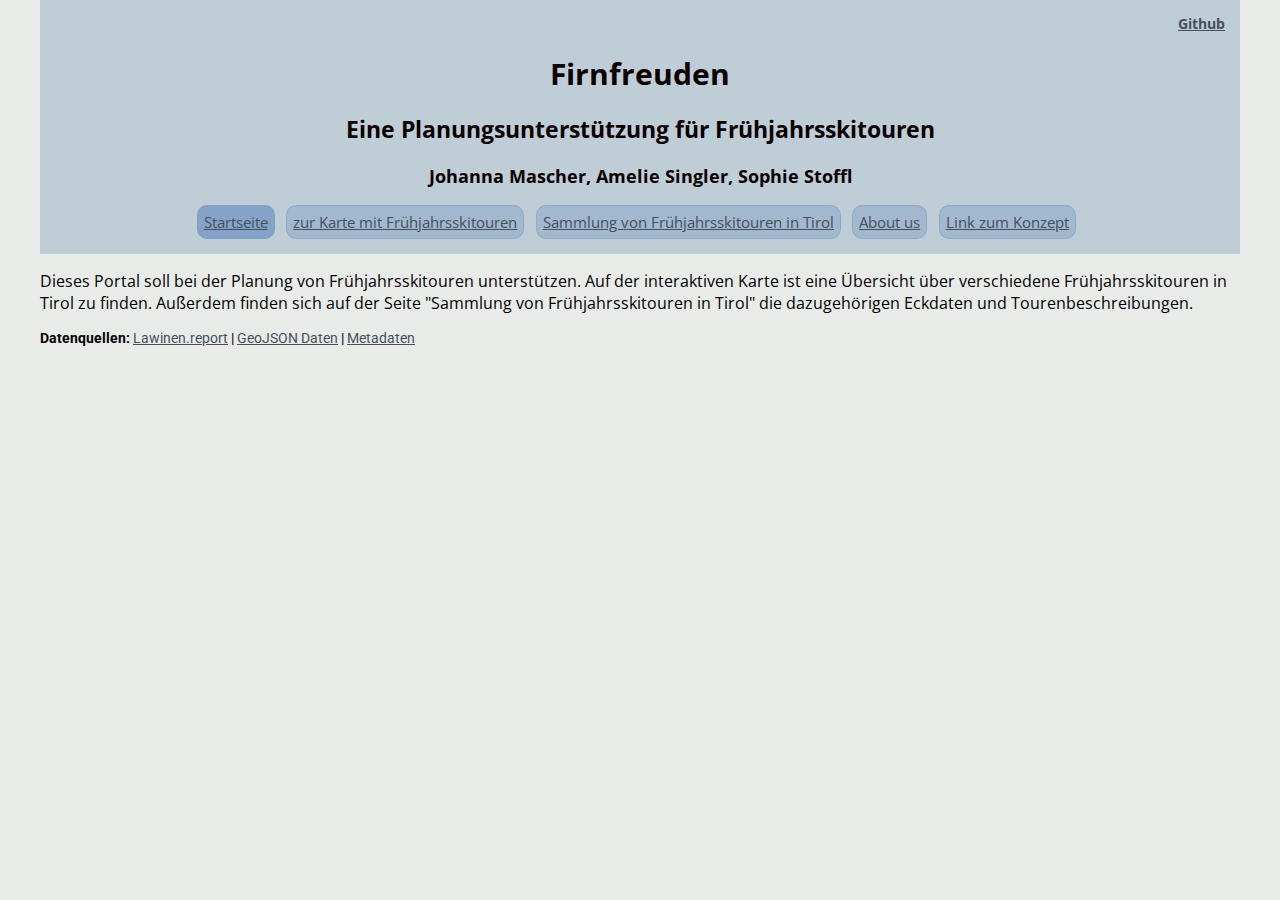
==== index.html @ 0328d32a "verweise skitourenbeschreibungen berichtigt" ====
<!DOCTYPE html>
<html lang="en">

<head>
    <meta charset="UTF-8">
    <meta name="viewport" content="width=device-width, initial-scale=1.0">
    <title>Firnfreuden</title>

    <!-- Font Awesome -->
    <link rel="stylesheet" href="https://cdnjs.cloudflare.com/ajax/libs/font-awesome/6.4.0/css/all.min.css"
        integrity="sha512-iecdLmaskl7CVkqkXNQ/ZH/XLlvWZOJyj7Yy7tcenmpD1ypASozpmT/E0iPtmFIB46ZmdtAc9eNBvH0H/ZpiBw=="
        crossorigin="anonymous" referrerpolicy="no-referrer" />

    <!-- eigene Stile und Hauptskript -->
    <link rel="stylesheet" href="main.css">
    <script defer src="main.js"></script>

    <!-- Leaflet FullScreen -->
    <script src='https://api.mapbox.com/mapbox.js/plugins/leaflet-fullscreen/v1.0.1/Leaflet.fullscreen.min.js'></script>
    <link href='https://api.mapbox.com/mapbox.js/plugins/leaflet-fullscreen/v1.0.1/leaflet.fullscreen.css'
        rel='stylesheet' />


</head>

<body>
    <main>
        <header>
            <nav>
                <div class="git">
                    <div class="nav-github">
                        <i class="fab fa-github"></i> <a
                            href="https://github.com/Firnfreuden/Firnfreuden.io/">Github</a>
                    </div>
                </div>

            </nav>
            <h1>Firnfreuden</h1>
            <h2>Eine Planungsunterstützung für Frühjahrsskitouren</h2>
            <h3>Johanna Mascher, Amelie Singler, Sophie Stoffl</h3>
            <nav>
                <div class="navigation">

                    <div class="nav-badge-1">
                        <a href="index.html"> Startseite</a>
                    </div>

                    <div class="nav-badge">
                        <a href="map.html">zur Karte mit Frühjahrsskitouren</a>
                    </div>

                    <div class="nav-badge">
                        <a href="skitouren_beschreibungen/index.html">Sammlung von Frühjahrsskitouren in Tirol</a>
                    </div>

                    <div class="nav-badge">
                        <a href="about_us/index.html">About us</a>
                    </div>

                    <div class="nav-badge">
                        <a href="konzept.pdf">Link zum Konzept</a>
                    </div>

                </div>
            </nav>
        </header>

        <article>
            <p>Dieses Portal soll bei der Planung von Frühjahrsskitouren unterstützen.
                Auf der interaktiven Karte ist eine Übersicht über verschiedene Frühjahrsskitouren in Tirol zu
                finden.
                Außerdem finden sich auf der Seite "Sammlung von Frühjahrsskitouren in Tirol" die dazugehörigen Eckdaten
                und Tourenbeschreibungen. </p>

        </article>
        <footer>
            <strong>Datenquellen:</strong>
            <nav>
                <a href="https://lawinen.report/">Lawinen.report</a> |
                <a href="https://static.avalanche.report/weather_stations/stations.geojson">GeoJSON Daten</a> |
                <a href="https://www.data.gv.at/katalog/de/dataset/land-tirol_wetterstationsdatentirol">Metadaten</a>
            </nav>

        </footer>

    </main>
</body>

</html>
---- main.css ----
/* firnfreuden */

@import url('https://fonts.googleapis.com/css2?family=Open+Sans:ital@0;1&family=Roboto:wght@300&display=swap');

body {
    font-family: "Open Sans", sans-serif;
    background-color: #E9EBE9;
    max-width: 1280px;
    margin: auto;
}

/* styling der Links */
a {
    color: rgb(69, 80, 91);
}

main {
    max-width: 1200px;
    margin: auto;
}

header {
    padding: 1em;
    text-align: center;
    background: #6c93b357;
    color: rgb(10, 0, 0);
    font-size: 15px;
}

.nav-badge {
    display: inline-block;
    padding: 0.4em;
    border: 1px solid #6c93b357;
    border-radius: 10px;
    margin-right: 0.5em;
    background-color: rgba(47, 100, 179, 0.2);
}

.nav-badge-1 {
    display: inline-block;
    padding: 0.4em;
    border: 1px solid #6c93b357;
    border-radius: 10px;
    margin-right: 0.5em;
    background-color: rgba(47, 100, 179, 0.4);
}

.nav-github {
    text-align: right;
    font-size: 0.9em;
    font-weight: bold;
}

article {
    margin-top: 0.5em;
}

/* Entfernt Standard-Aufzählungspunkte */
.custom-list {
    list-style-type: none;
    padding: 0;
}

/* Stellt sicher, dass die Icons und der Text in einer Zeile sind */
.custom-list li {
    margin: 10px 0;
}

/* Stellt sicher, dass das Icon und der Text nebeneinander angezeigt werden */
.custom-list li a {
    text-decoration: none;
    color: rgb(69, 80, 91);
    font-size: 16px;
}

/* Abstand zwischen Icon und Text */
.custom-list li a i {
    margin-right: 10px;
    /* Abstand zwischen Icon und Text */
}

.inline {
    display: inline-block;
    margin-left: 10px;
    /* Optional: fügt Abstand zwischen dem Text und dem Icon hinzu */
}

#map {
    width: 100%;
    height: 85vh;
    border: 1px solid gray;
}

.aws-div-icon span {
    border: 1px solid silver;
    font-size: 1.2em;
    font-weight: bold;
    padding: 0.3em;
    text-shadow:
        -1px -1px 0 white,
        -1px 1px 0 white,
        1px -1px 0 white,
        1px 1px 0 white;
    display: inline-block;
    transform: translate(-30%, -50%);
}

.aws-div-icon-wind span {
    font-size: 2.5em;
    font-weight: bold;
    padding: 0.3em;
    text-shadow:
        -1px -1px 0 black,
        -1px 1px 0 black,
        1px -1px 0 black,
        1px 1px 0 black;
    display: inline-block;
    transform: translate(-30%, -50%);
}

#profile {
    margin-top: 0.3em;
    border: 1px solid #6c93b357;

}

.skitouren {
    --ele-area: rgb(38, 66, 38);
    --ele-bg: rgb(248, 248, 248);
}

footer {
    font-family: "Roboto", sans-serif;
    font-size: 0.9em;
    margin-top: 0.5em;
}

footer nav {
    display: inline-block;
}
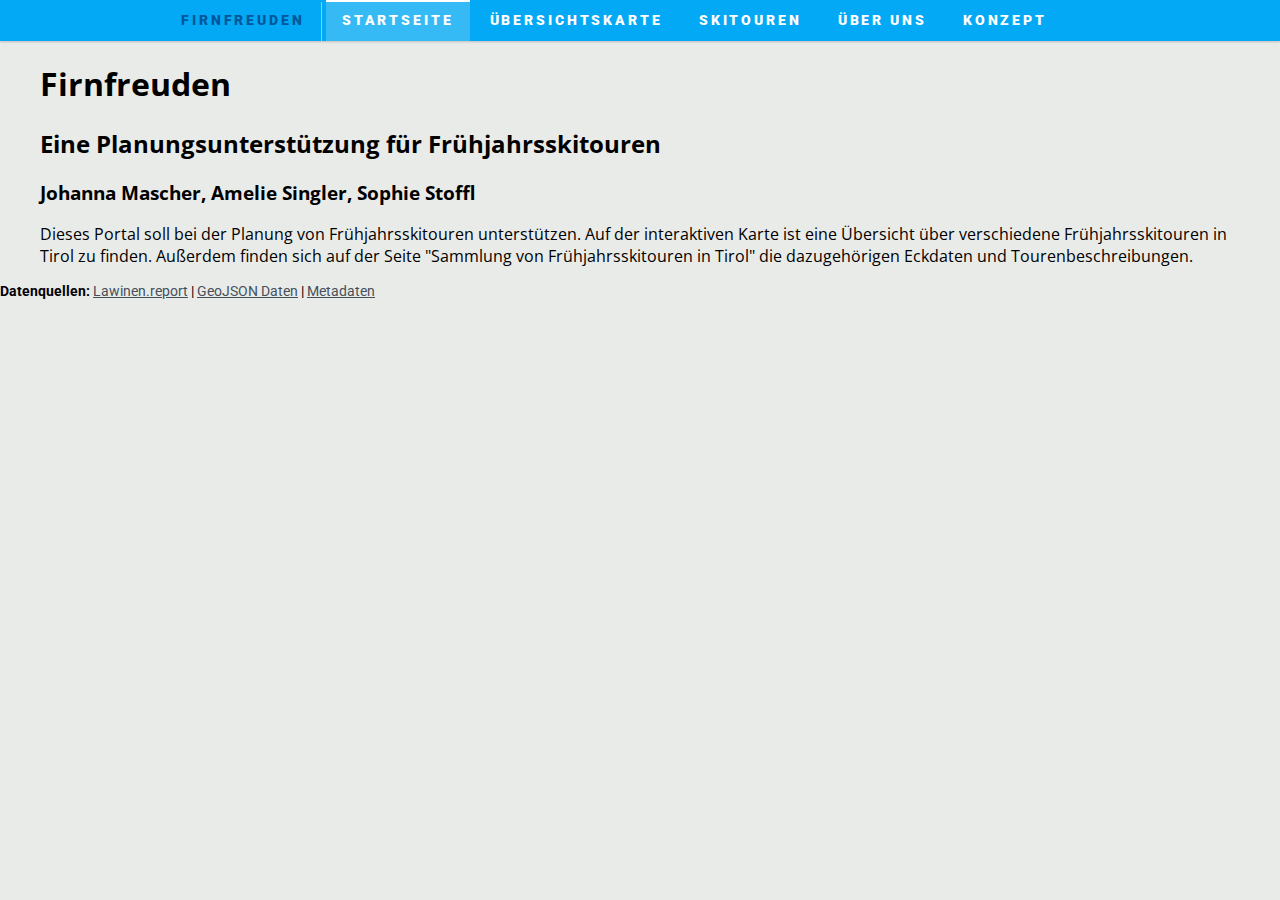
==== commit 58fd4ee9: "neue navigationsleiste auf allen seiten" ====
--- a/index.html
+++ b/index.html
@@ -19,53 +19,44 @@
     <script src='https://api.mapbox.com/mapbox.js/plugins/leaflet-fullscreen/v1.0.1/Leaflet.fullscreen.min.js'></script>
     <link href='https://api.mapbox.com/mapbox.js/plugins/leaflet-fullscreen/v1.0.1/leaflet.fullscreen.css'
         rel='stylesheet' />
-
-
 </head>
 
 <body>
+    <header>
+        <nav>
+            <div class="nav-element nav-element-title">
+                <i class="fa-regular fa-snowflake"></i>
+                Firnfreuden
+            </div>
+            <div class="nav-element  nav-element-active">
+                <a href="index.html">Startseite</a>
+            </div>
+            <div class="nav-element">
+                <a href="map.html">Übersichtskarte</a>
+            </div>
+            <div class="nav-element">
+                <a href="skitouren_beschreibungen/index.html">Skitouren</a>
+            </div>
+            <div class="nav-element">
+                <a href="about_us/index.html">Über Uns</a>
+            </div>
+            <div class="nav-element">
+                <a href="konzept.pdf" target="_blank">Konzept</a>
+            </div>
+            <div class="nav-element">
+                <a href="https://github.com/Firnfreuden/Firnfreuden.github.io/" target="_blank">
+                    <i class="fab fa-github"></i>
+                </a>
+            </div>
+        </nav>
+    </header>
     <main>
-        <header>
-            <nav>
-                <div class="git">
-                    <div class="nav-github">
-                        <i class="fab fa-github"></i> <a
-                            href="https://github.com/Firnfreuden/Firnfreuden.io/">Github</a>
-                    </div>
-                </div>
-
-            </nav>
+        <article>
             <h1>Firnfreuden</h1>
             <h2>Eine Planungsunterstützung für Frühjahrsskitouren</h2>
             <h3>Johanna Mascher, Amelie Singler, Sophie Stoffl</h3>
-            <nav>
-                <div class="navigation">
 
-                    <div class="nav-badge-1">
-                        <a href="index.html"> Startseite</a>
-                    </div>
 
-                    <div class="nav-badge">
-                        <a href="map.html">zur Karte mit Frühjahrsskitouren</a>
-                    </div>
-
-                    <div class="nav-badge">
-                        <a href="skitouren_beschreibungen/index.html">Sammlung von Frühjahrsskitouren in Tirol</a>
-                    </div>
-
-                    <div class="nav-badge">
-                        <a href="about_us/index.html">About us</a>
-                    </div>
-
-                    <div class="nav-badge">
-                        <a href="konzept.pdf">Link zum Konzept</a>
-                    </div>
-
-                </div>
-            </nav>
-        </header>
-
-        <article>
             <p>Dieses Portal soll bei der Planung von Frühjahrsskitouren unterstützen.
                 Auf der interaktiven Karte ist eine Übersicht über verschiedene Frühjahrsskitouren in Tirol zu
                 finden.
@@ -73,17 +64,18 @@
                 und Tourenbeschreibungen. </p>
 
         </article>
-        <footer>
-            <strong>Datenquellen:</strong>
-            <nav>
-                <a href="https://lawinen.report/">Lawinen.report</a> |
-                <a href="https://static.avalanche.report/weather_stations/stations.geojson">GeoJSON Daten</a> |
-                <a href="https://www.data.gv.at/katalog/de/dataset/land-tirol_wetterstationsdatentirol">Metadaten</a>
-            </nav>
+    </main>
+    <footer>
+        <strong>Datenquellen:</strong>
+        <nav>
+            <a href="https://lawinen.report/">Lawinen.report</a> |
+            <a href="https://static.avalanche.report/weather_stations/stations.geojson">GeoJSON Daten</a> |
+            <a href="https://www.data.gv.at/katalog/de/dataset/land-tirol_wetterstationsdatentirol">Metadaten</a>
+        </nav>
 
-        </footer>
+    </footer>
 
-    </main>
+
 </body>
 
 </html>--- a/main.css
+++ b/main.css
@@ -5,13 +5,19 @@
 body {
     font-family: "Open Sans", sans-serif;
     background-color: #E9EBE9;
-    max-width: 1280px;
     margin: auto;
 }
 
-/* styling der Links */
 a {
     color: rgb(69, 80, 91);
+}
+
+header {
+    text-align: center;
+    background: #03A9F4;
+    color: white;
+    font-size: 15px;
+    box-shadow: rgba(0, 0, 0, 0.2) 0px 1px 2px 0px;
 }
 
 main {
@@ -19,36 +25,41 @@
     margin: auto;
 }
 
-header {
-    padding: 1em;
-    text-align: center;
-    background: #6c93b357;
-    color: rgb(10, 0, 0);
-    font-size: 15px;
+.nav-element {
+    display: inline-block;
+    font-family: "Roboto";
+    font-size: 0.9rem;
+    font-weight: 900;
+    line-height: 2.7;
+    letter-spacing: 0.2em;
+    text-transform: uppercase;
+    padding: 0;
 }
 
-.nav-badge {
-    display: inline-block;
-    padding: 0.4em;
-    border: 1px solid #6c93b357;
-    border-radius: 10px;
-    margin-right: 0.5em;
-    background-color: rgba(47, 100, 179, 0.2);
+.nav-element-active {
+    background-color: rgba(255, 255, 255, 0.2);
+    border-top: 2px solid white;
+    box-sizing: border-box;
 }
 
-.nav-badge-1 {
-    display: inline-block;
-    padding: 0.4em;
-    border: 1px solid #6c93b357;
-    border-radius: 10px;
-    margin-right: 0.5em;
-    background-color: rgba(47, 100, 179, 0.4);
+.nav-element-title {
+    border-right: 1px rgba(255, 255, 255, 0.5) solid;
+    padding-right: 1rem;
+    color: #01579B;
 }
 
-.nav-github {
-    text-align: right;
-    font-size: 0.9em;
-    font-weight: bold;
+.nav-element-title:hover {
+    pointer-events: none;
+}
+
+.nav-element > a {
+    color: white;
+    text-decoration: none;
+    padding: 0.3rem 1rem 0.3rem 1rem;
+}
+
+.nav-element:hover {
+    background-color: rgba(255, 255, 255, 0.2);
 }
 
 article {
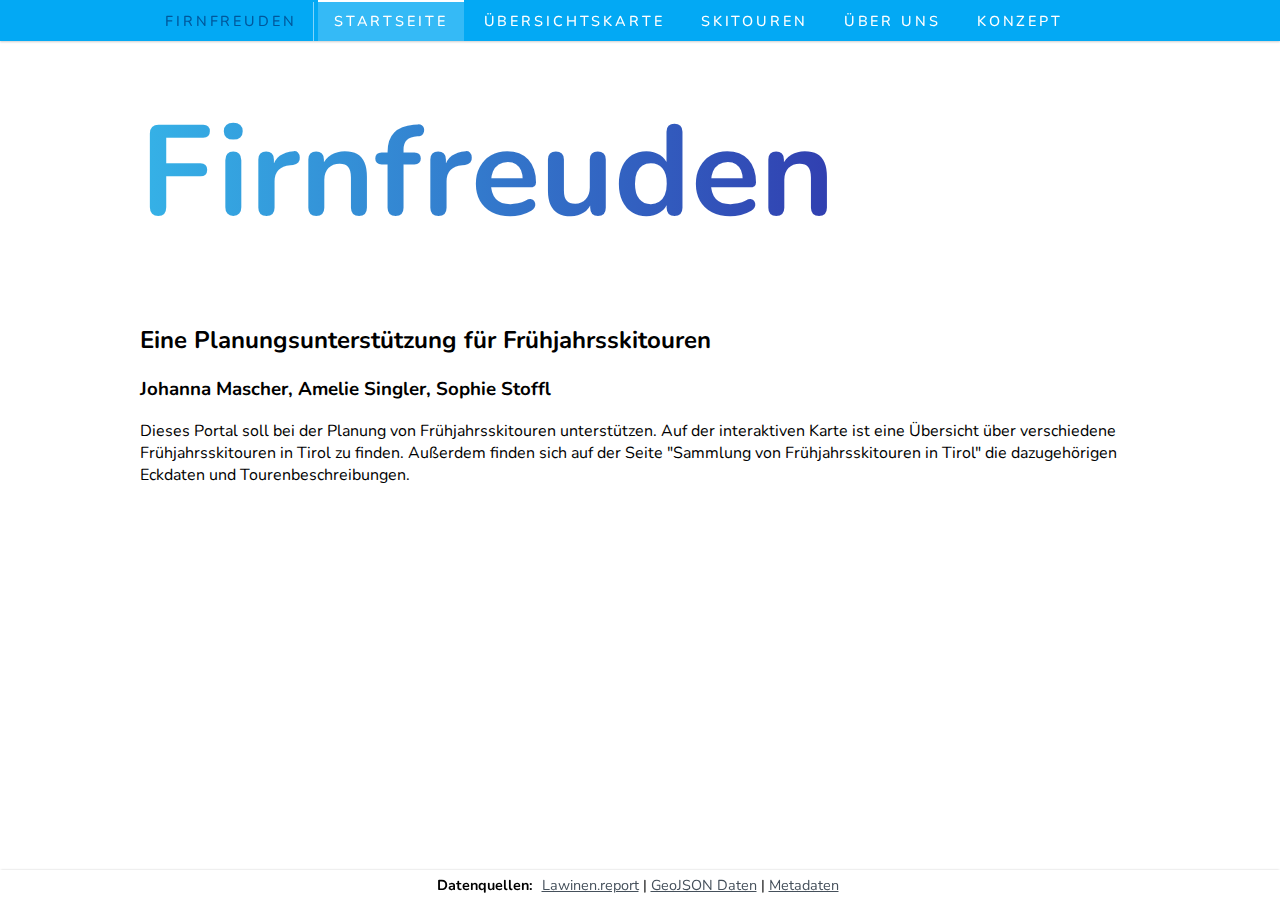
==== commit 12b404ec: "startseite und neue schriftart" ====
--- a/index.html
+++ b/index.html
@@ -10,6 +10,11 @@
     <link rel="stylesheet" href="https://cdnjs.cloudflare.com/ajax/libs/font-awesome/6.4.0/css/all.min.css"
         integrity="sha512-iecdLmaskl7CVkqkXNQ/ZH/XLlvWZOJyj7Yy7tcenmpD1ypASozpmT/E0iPtmFIB46ZmdtAc9eNBvH0H/ZpiBw=="
         crossorigin="anonymous" referrerpolicy="no-referrer" />
+
+    <!-- Nunito font  -->
+    <link rel="preconnect" href="https://fonts.googleapis.com">
+    <link rel="preconnect" href="https://fonts.gstatic.com" crossorigin>
+    <link href="https://fonts.googleapis.com/css2?family=Nunito:ital,wght@0,200..1000;1,200..1000&display=swap" rel="stylesheet">
 
     <!-- eigene Stile und Hauptskript -->
     <link rel="stylesheet" href="main.css">
@@ -52,7 +57,7 @@
     </header>
     <main>
         <article>
-            <h1>Firnfreuden</h1>
+            <h1 class="colorfull-heading"><i class="fa-regular fa-snowflake"></i> Firnfreuden</h1>
             <h2>Eine Planungsunterstützung für Frühjahrsskitouren</h2>
             <h3>Johanna Mascher, Amelie Singler, Sophie Stoffl</h3>
 
--- a/main.css
+++ b/main.css
@@ -2,9 +2,11 @@
 
 @import url('https://fonts.googleapis.com/css2?family=Open+Sans:ital@0;1&family=Roboto:wght@300&display=swap');
 
+/** Top-Level **/
+
 body {
-    font-family: "Open Sans", sans-serif;
-    background-color: #E9EBE9;
+    font-family: "Nunito", "Open Sans", sans-serif;
+    background-color: white;
     margin: auto;
 }
 
@@ -13,6 +15,9 @@
 }
 
 header {
+    position: fixed;
+    top: 0;
+    width: 100%;
     text-align: center;
     background: #03A9F4;
     color: white;
@@ -21,15 +26,34 @@
 }
 
 main {
-    max-width: 1200px;
+    max-width: 1000px;
     margin: auto;
-}
+    margin-top: 3.5rem; /* Nav Leiste ausgleichen */
+    padding: 0 20px 0 20px;
+}
+
+footer {
+    position: fixed;
+    bottom: 0;
+    width: 100%;
+    background-color: white;
+    font-size: 0.9em;
+    margin-top: 0.5em;
+    box-shadow: rgba(0, 0, 0, 0.2) 0px -1px 2px -1px;
+    text-align: center;
+}
+
+footer nav {
+    display: inline-block;
+    padding: 0.3rem;
+}
+
+/** navigationsleiste **/
 
 .nav-element {
     display: inline-block;
-    font-family: "Roboto";
     font-size: 0.9rem;
-    font-weight: 900;
+    font-weight: 500;
     line-height: 2.7;
     letter-spacing: 0.2em;
     text-transform: uppercase;
@@ -52,7 +76,7 @@
     pointer-events: none;
 }
 
-.nav-element > a {
+.nav-element>a {
     color: white;
     text-decoration: none;
     padding: 0.3rem 1rem 0.3rem 1rem;
@@ -62,8 +86,52 @@
     background-color: rgba(255, 255, 255, 0.2);
 }
 
-article {
-    margin-top: 0.5em;
+/** hauptseite **/
+
+.colorfull-heading {
+    margin-bottom: 4rem;
+    font-size: 8rem;
+    background: -webkit-linear-gradient(0deg, #35b2e7, #2f0c98);
+    background-clip: text;
+    -webkit-background-clip: text;
+    -webkit-text-fill-color: transparent;
+}
+
+hr {
+    border-bottom-width: 0;
+    border-color: rgba(0, 0, 0, 0.2);
+    margin: 20px 0 20px 0
+}
+
+td {
+    padding: 4px 24px 4px 0px;
+}
+
+.tile {
+    border-radius: 15px;
+    background-color: white;
+    box-shadow: rgba(0, 0, 0, 0.2) 0px 1px 2px 1px;
+    overflow: hidden;
+    color: rgba(0, 0, 0, 0.9);
+}
+
+.tile-content {
+    padding: 0 30px 0 30px;
+}
+
+.img-author {
+    opacity: 0.8;
+    display: inline-block;
+    transform: translate(0, -115%);
+    padding: 0.4rem;
+    font-size: 0.8rem;
+    background-color: rgba(0, 0, 0, 0.2);
+    border-radius: 10px 0 0 0;
+}
+
+.rounded-img {
+    border-radius: 15px;
+    box-shadow: rgba(0, 0, 0, 0.2) 0px 1px 2px 1px;
 }
 
 /* Entfernt Standard-Aufzählungspunkte */
@@ -138,14 +206,4 @@
 .skitouren {
     --ele-area: rgb(38, 66, 38);
     --ele-bg: rgb(248, 248, 248);
-}
-
-footer {
-    font-family: "Roboto", sans-serif;
-    font-size: 0.9em;
-    margin-top: 0.5em;
-}
-
-footer nav {
-    display: inline-block;
 }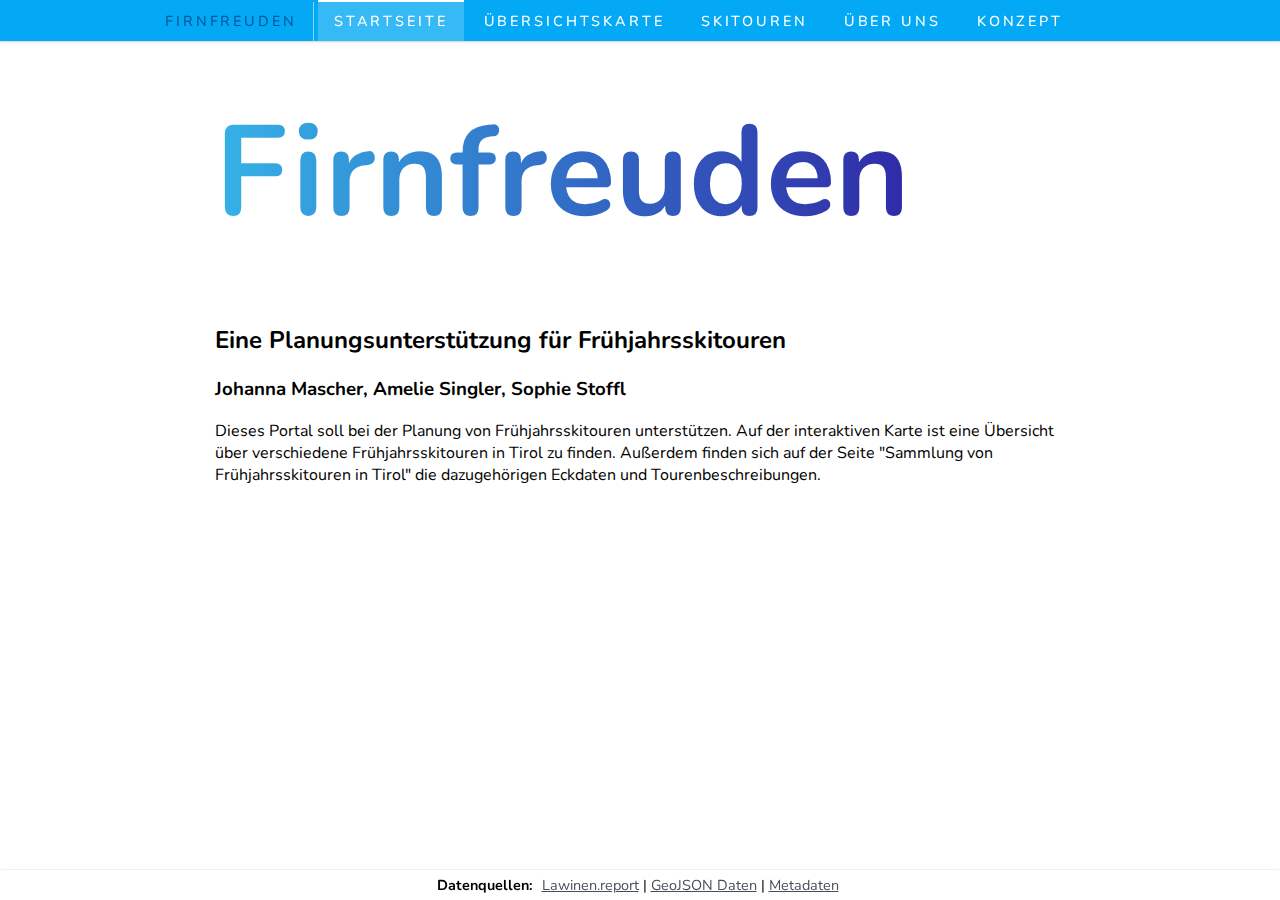
==== commit 306647d6: "Platz zw. Footer und Text und alles minimal breiter" ====
--- a/index.html
+++ b/index.html
@@ -57,16 +57,20 @@
     </header>
     <main>
         <article>
-            <h1 class="colorfull-heading"><i class="fa-regular fa-snowflake"></i> Firnfreuden</h1>
+            <h1 class="colorfull-heading"><i class="fa-regular fa-snowflake"></i> Firn<wbr />freuden</h1>
             <h2>Eine Planungsunterstützung für Frühjahrsskitouren</h2>
             <h3>Johanna Mascher, Amelie Singler, Sophie Stoffl</h3>
 
 
-            <p>Dieses Portal soll bei der Planung von Frühjahrsskitouren unterstützen.
+            <div class = "space-after-text" >
+                <p>
+                Dieses Portal soll bei der Planung von Frühjahrsskitouren unterstützen.
                 Auf der interaktiven Karte ist eine Übersicht über verschiedene Frühjahrsskitouren in Tirol zu
                 finden.
                 Außerdem finden sich auf der Seite "Sammlung von Frühjahrsskitouren in Tirol" die dazugehörigen Eckdaten
-                und Tourenbeschreibungen. </p>
+                und Tourenbeschreibungen. 
+                </p>
+            </div>
 
         </article>
     </main>
--- a/main.css
+++ b/main.css
@@ -26,7 +26,7 @@
 }
 
 main {
-    max-width: 1000px;
+    max-width: 850px;
     margin: auto;
     margin-top: 3.5rem; /* Nav Leiste ausgleichen */
     padding: 0 20px 0 20px;
@@ -113,6 +113,11 @@
     box-shadow: rgba(0, 0, 0, 0.2) 0px 1px 2px 1px;
     overflow: hidden;
     color: rgba(0, 0, 0, 0.9);
+    margin-bottom: 50px;
+}
+
+.tile > div > img {
+    max-width: 100%;
 }
 
 .tile-content {
@@ -125,13 +130,18 @@
     transform: translate(0, -115%);
     padding: 0.4rem;
     font-size: 0.8rem;
-    background-color: rgba(0, 0, 0, 0.2);
+    color: white;
+    background-color: rgba(0, 0, 0, 0.4);
     border-radius: 10px 0 0 0;
 }
 
 .rounded-img {
     border-radius: 15px;
     box-shadow: rgba(0, 0, 0, 0.2) 0px 1px 2px 1px;
+}
+
+.space-after-text {
+    margin-bottom: 10em;
 }
 
 /* Entfernt Standard-Aufzählungspunkte */
@@ -168,6 +178,7 @@
     width: 100%;
     height: 85vh;
     border: 1px solid gray;
+    margin-bottom: 4.5em;
 }
 
 .aws-div-icon span {
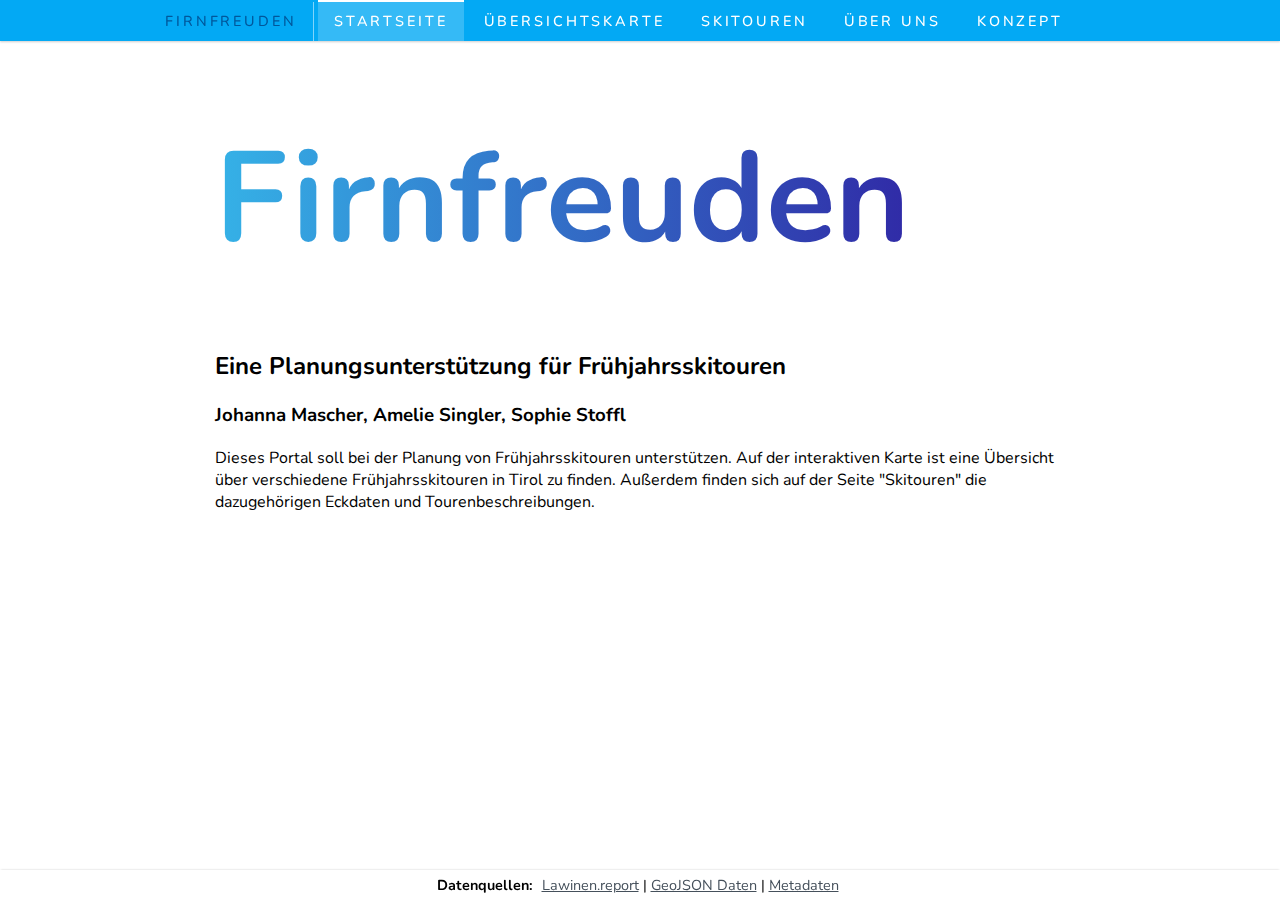
==== commit 79319e82: "kleine inhaltiche korrekturen" ====
--- a/index.html
+++ b/index.html
@@ -14,7 +14,8 @@
     <!-- Nunito font  -->
     <link rel="preconnect" href="https://fonts.googleapis.com">
     <link rel="preconnect" href="https://fonts.gstatic.com" crossorigin>
-    <link href="https://fonts.googleapis.com/css2?family=Nunito:ital,wght@0,200..1000;1,200..1000&display=swap" rel="stylesheet">
+    <link href="https://fonts.googleapis.com/css2?family=Nunito:ital,wght@0,200..1000;1,200..1000&display=swap"
+        rel="stylesheet">
 
     <!-- eigene Stile und Hauptskript -->
     <link rel="stylesheet" href="main.css">
@@ -56,19 +57,19 @@
         </nav>
     </header>
     <main>
-        <article>
-            <h1 class="colorfull-heading"><i class="fa-regular fa-snowflake"></i> Firn<wbr />freuden</h1>
+        <article class="space-after-nav">
+            <h1 class="colorfull-heading"><i class="fa-regular fa-snowflake"></i> Firn<wbr />freud<wbr />en</h1>
             <h2>Eine Planungsunterstützung für Frühjahrsskitouren</h2>
             <h3>Johanna Mascher, Amelie Singler, Sophie Stoffl</h3>
 
 
-            <div class = "space-after-text" >
+            <div class="space-after-text">
                 <p>
-                Dieses Portal soll bei der Planung von Frühjahrsskitouren unterstützen.
-                Auf der interaktiven Karte ist eine Übersicht über verschiedene Frühjahrsskitouren in Tirol zu
-                finden.
-                Außerdem finden sich auf der Seite "Sammlung von Frühjahrsskitouren in Tirol" die dazugehörigen Eckdaten
-                und Tourenbeschreibungen. 
+                    Dieses Portal soll bei der Planung von Frühjahrsskitouren unterstützen.
+                    Auf der interaktiven Karte ist eine Übersicht über verschiedene Frühjahrsskitouren in Tirol zu
+                    finden.
+                    Außerdem finden sich auf der Seite "Skitouren" die dazugehörigen Eckdaten
+                    und Tourenbeschreibungen.
                 </p>
             </div>
 
--- a/main.css
+++ b/main.css
@@ -140,6 +140,11 @@
     box-shadow: rgba(0, 0, 0, 0.2) 0px 1px 2px 1px;
 }
 
+/*Platz am oberen und unteren Rand, um Überlappungen zu vermeiden */
+.space-after-nav {
+    margin-top: 7em;
+}
+
 .space-after-text {
     margin-bottom: 10em;
 }
@@ -150,9 +155,11 @@
     padding: 0;
 }
 
+
 /* Stellt sicher, dass die Icons und der Text in einer Zeile sind */
 .custom-list li {
     margin: 10px 0;
+
 }
 
 /* Stellt sicher, dass das Icon und der Text nebeneinander angezeigt werden */
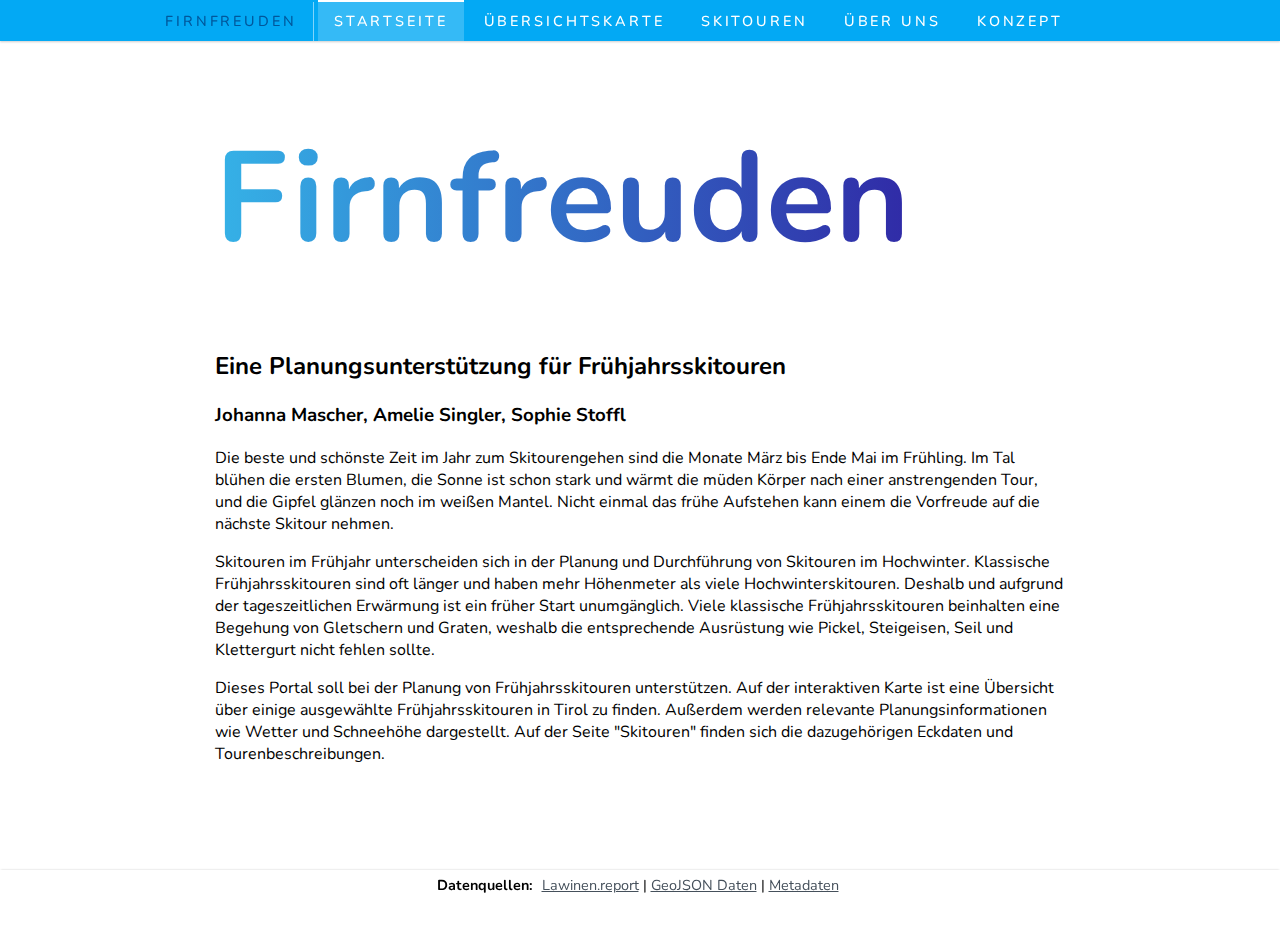
==== commit c09ad182: "kä" ====
--- a/index.html
+++ b/index.html
@@ -1,91 +1,102 @@
 <!DOCTYPE html>
 <html lang="en">
 
-<head>
-    <meta charset="UTF-8">
-    <meta name="viewport" content="width=device-width, initial-scale=1.0">
-    <title>Firnfreuden</title>
+    <head>
+        <meta charset="UTF-8">
+        <meta name="viewport" content="width=device-width, initial-scale=1.0">
+        <title>Firnfreuden</title>
 
-    <!-- Font Awesome -->
-    <link rel="stylesheet" href="https://cdnjs.cloudflare.com/ajax/libs/font-awesome/6.4.0/css/all.min.css"
-        integrity="sha512-iecdLmaskl7CVkqkXNQ/ZH/XLlvWZOJyj7Yy7tcenmpD1ypASozpmT/E0iPtmFIB46ZmdtAc9eNBvH0H/ZpiBw=="
-        crossorigin="anonymous" referrerpolicy="no-referrer" />
+        <!-- Font Awesome -->
+        <link rel="stylesheet" href="https://cdnjs.cloudflare.com/ajax/libs/font-awesome/6.4.0/css/all.min.css"
+            integrity="sha512-iecdLmaskl7CVkqkXNQ/ZH/XLlvWZOJyj7Yy7tcenmpD1ypASozpmT/E0iPtmFIB46ZmdtAc9eNBvH0H/ZpiBw=="
+            crossorigin="anonymous" referrerpolicy="no-referrer" />
 
-    <!-- Nunito font  -->
-    <link rel="preconnect" href="https://fonts.googleapis.com">
-    <link rel="preconnect" href="https://fonts.gstatic.com" crossorigin>
-    <link href="https://fonts.googleapis.com/css2?family=Nunito:ital,wght@0,200..1000;1,200..1000&display=swap"
-        rel="stylesheet">
+        <!-- Nunito font  -->
+        <link rel="preconnect" href="https://fonts.googleapis.com">
+        <link rel="preconnect" href="https://fonts.gstatic.com" crossorigin>
+        <link href="https://fonts.googleapis.com/css2?family=Nunito:ital,wght@0,200..1000;1,200..1000&display=swap"
+            rel="stylesheet">
 
-    <!-- eigene Stile und Hauptskript -->
-    <link rel="stylesheet" href="main.css">
-    <script defer src="main.js"></script>
+        <!-- eigene Stile und Hauptskript -->
+        <link rel="stylesheet" href="main.css">
+        <script defer src="main.js"></script>
 
-    <!-- Leaflet FullScreen -->
-    <script src='https://api.mapbox.com/mapbox.js/plugins/leaflet-fullscreen/v1.0.1/Leaflet.fullscreen.min.js'></script>
-    <link href='https://api.mapbox.com/mapbox.js/plugins/leaflet-fullscreen/v1.0.1/leaflet.fullscreen.css'
-        rel='stylesheet' />
-</head>
+        <!-- Leaflet FullScreen -->
+        <script
+            src='https://api.mapbox.com/mapbox.js/plugins/leaflet-fullscreen/v1.0.1/Leaflet.fullscreen.min.js'></script>
+        <link href='https://api.mapbox.com/mapbox.js/plugins/leaflet-fullscreen/v1.0.1/leaflet.fullscreen.css'
+            rel='stylesheet' />
+    </head>
 
-<body>
-    <header>
-        <nav>
-            <div class="nav-element nav-element-title">
-                <i class="fa-regular fa-snowflake"></i>
-                Firnfreuden
-            </div>
-            <div class="nav-element  nav-element-active">
-                <a href="index.html">Startseite</a>
-            </div>
-            <div class="nav-element">
-                <a href="map.html">Übersichtskarte</a>
-            </div>
-            <div class="nav-element">
-                <a href="skitouren_beschreibungen/index.html">Skitouren</a>
-            </div>
-            <div class="nav-element">
-                <a href="about_us/index.html">Über Uns</a>
-            </div>
-            <div class="nav-element">
-                <a href="konzept.pdf" target="_blank">Konzept</a>
-            </div>
-            <div class="nav-element">
-                <a href="https://github.com/Firnfreuden/Firnfreuden.github.io/" target="_blank">
-                    <i class="fab fa-github"></i>
-                </a>
-            </div>
-        </nav>
-    </header>
-    <main>
-        <article class="space-after-nav">
-            <h1 class="colorfull-heading"><i class="fa-regular fa-snowflake"></i> Firn<wbr />freud<wbr />en</h1>
-            <h2>Eine Planungsunterstützung für Frühjahrsskitouren</h2>
-            <h3>Johanna Mascher, Amelie Singler, Sophie Stoffl</h3>
+    <body>
+        <header>
+            <nav>
+                <div class="nav-element nav-element-title">
+                    <i class="fa-regular fa-snowflake"></i>
+                    Firnfreuden
+                </div>
+                <div class="nav-element  nav-element-active">
+                    <a href="index.html">Startseite</a>
+                </div>
+                <div class="nav-element">
+                    <a href="map.html">Übersichtskarte</a>
+                </div>
+                <div class="nav-element">
+                    <a href="skitouren_beschreibungen/index.html">Skitouren</a>
+                </div>
+                <div class="nav-element">
+                    <a href="about_us/index.html">Über Uns</a>
+                </div>
+                <div class="nav-element">
+                    <a href="konzept.pdf" target="_blank">Konzept</a>
+                </div>
+                <div class="nav-element">
+                    <a href="https://github.com/Firnfreuden/Firnfreuden.github.io/" target="_blank">
+                        <i class="fab fa-github"></i>
+                    </a>
+                </div>
+            </nav>
+        </header>
+        <main>
+            <article class="space-after-nav">
+                <h1 class="colorfull-heading"><i class="fa-regular fa-snowflake"></i> Firn<wbr />freud<wbr />en</h1>
+                <h2>Eine Planungsunterstützung für Frühjahrsskitouren</h2>
+                <h3>Johanna Mascher, Amelie Singler, Sophie Stoffl</h3>
 
 
-            <div class="space-after-text">
-                <p>
-                    Dieses Portal soll bei der Planung von Frühjahrsskitouren unterstützen.
-                    Auf der interaktiven Karte ist eine Übersicht über verschiedene Frühjahrsskitouren in Tirol zu
-                    finden.
-                    Außerdem finden sich auf der Seite "Skitouren" die dazugehörigen Eckdaten
-                    und Tourenbeschreibungen.
-                </p>
-            </div>
+                <div class="space-after-text">
+                    <p>Die beste und schönste Zeit im Jahr zum Skitourengehen sind die Monate März bis Ende Mai im
+                        Frühling. Im Tal blühen die ersten Blumen, die Sonne ist schon stark und wärmt die müden Körper
+                        nach einer anstrengenden Tour, und die Gipfel glänzen noch im weißen Mantel. Nicht einmal das
+                        frühe Aufstehen kann einem die Vorfreude auf die nächste Skitour nehmen.</p>
+                    <p>
+                        Skitouren im Frühjahr unterscheiden sich in der Planung und Durchführung von Skitouren
+                        im Hochwinter. Klassische Frühjahrsskitouren sind oft länger und haben mehr Höhenmeter als viele
+                        Hochwinterskitouren. Deshalb und aufgrund der tageszeitlichen Erwärmung ist ein früher Start
+                        unumgänglich. Viele klassische Frühjahrsskitouren beinhalten eine Begehung von Gletschern und
+                        Graten, weshalb die entsprechende Ausrüstung wie Pickel, Steigeisen, Seil und Klettergurt nicht
+                        fehlen sollte.</p>
+                    <p>
+                        Dieses Portal soll bei der Planung von Frühjahrsskitouren unterstützen. Auf der interaktiven
+                        Karte ist eine Übersicht über einige ausgewählte Frühjahrsskitouren in Tirol zu finden. Außerdem
+                        werden relevante Planungsinformationen wie Wetter und Schneehöhe dargestellt. Auf der Seite
+                        "Skitouren" finden sich die dazugehörigen Eckdaten und Tourenbeschreibungen.
+                    </p>
+                </div>
 
-        </article>
-    </main>
-    <footer>
-        <strong>Datenquellen:</strong>
-        <nav>
-            <a href="https://lawinen.report/">Lawinen.report</a> |
-            <a href="https://static.avalanche.report/weather_stations/stations.geojson">GeoJSON Daten</a> |
-            <a href="https://www.data.gv.at/katalog/de/dataset/land-tirol_wetterstationsdatentirol">Metadaten</a>
-        </nav>
+            </article>
+        </main>
+        <footer>
+            <strong>Datenquellen:</strong>
+            <nav>
+                <a href="https://lawinen.report/">Lawinen.report</a> |
+                <a href="https://static.avalanche.report/weather_stations/stations.geojson">GeoJSON Daten</a> |
+                <a href="https://www.data.gv.at/katalog/de/dataset/land-tirol_wetterstationsdatentirol">Metadaten</a>
+            </nav>
 
-    </footer>
+        </footer>
 
 
-</body>
+    </body>
 
 </html>